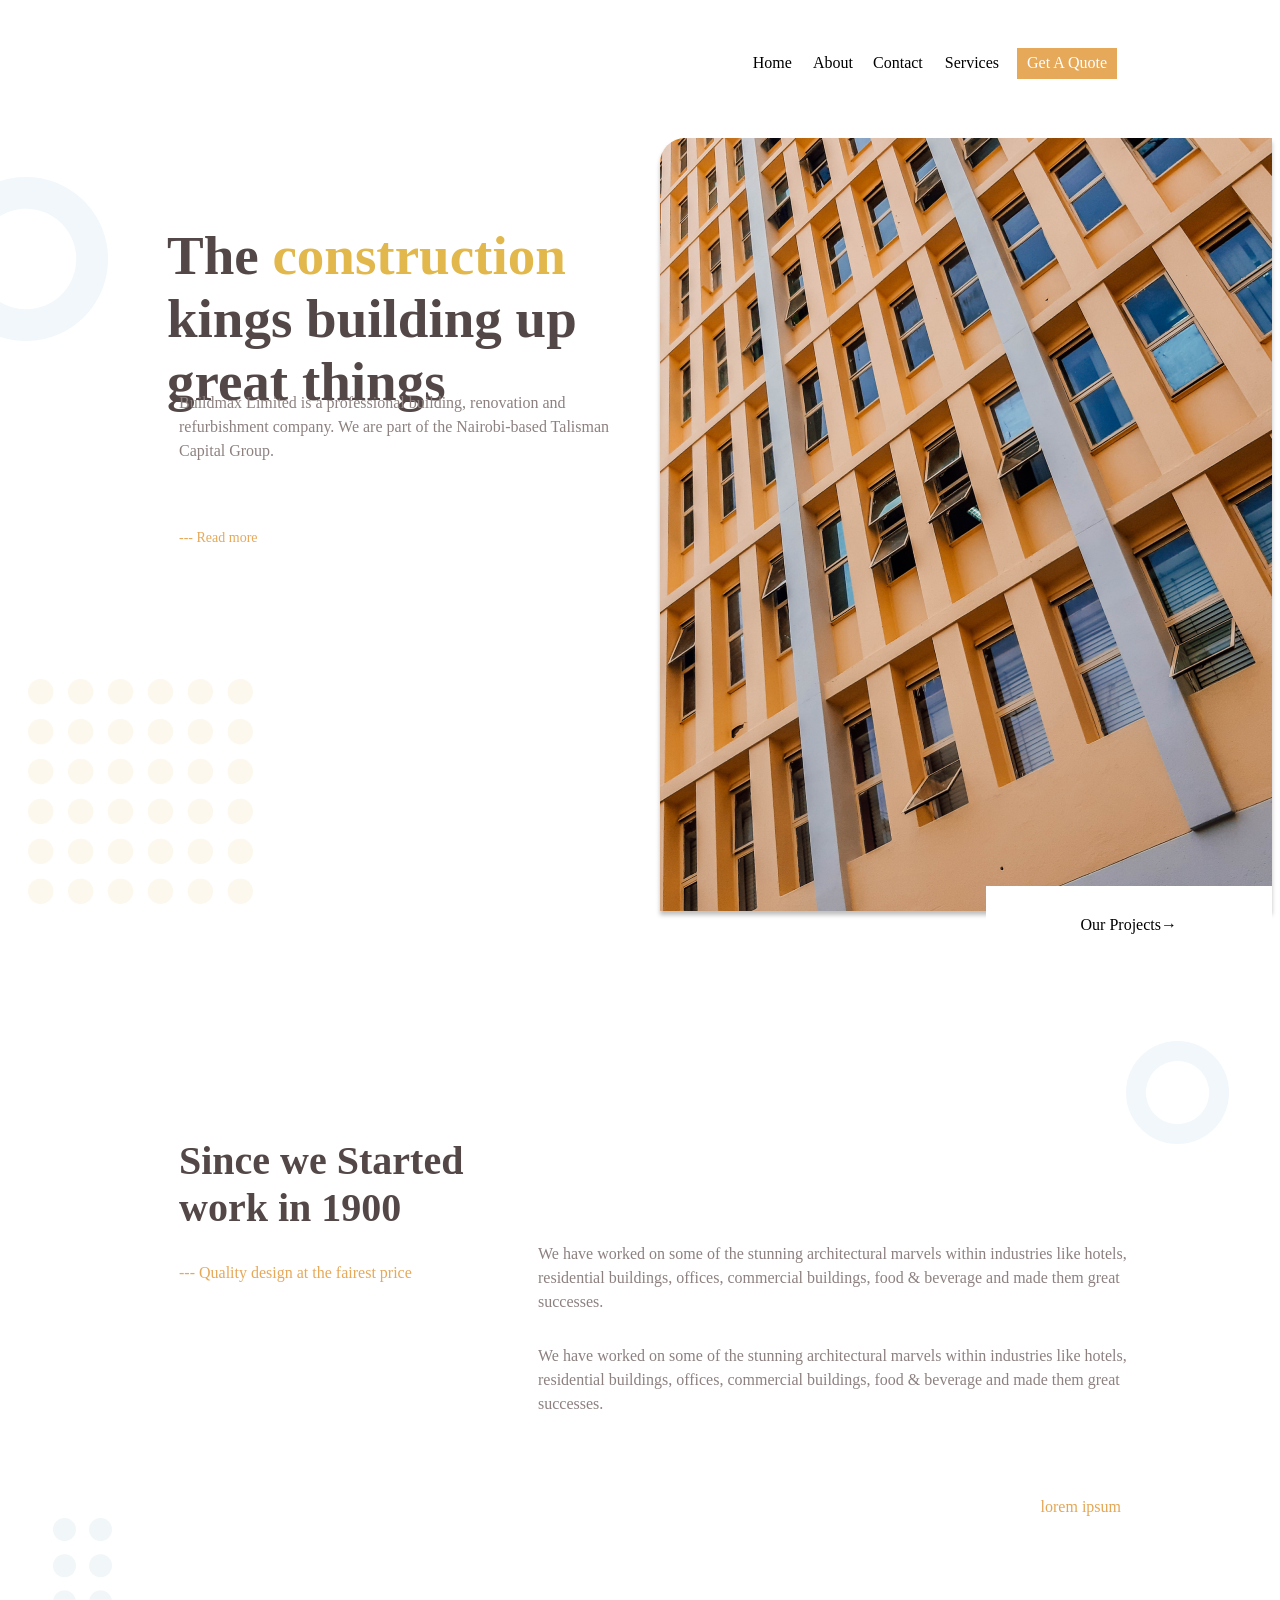
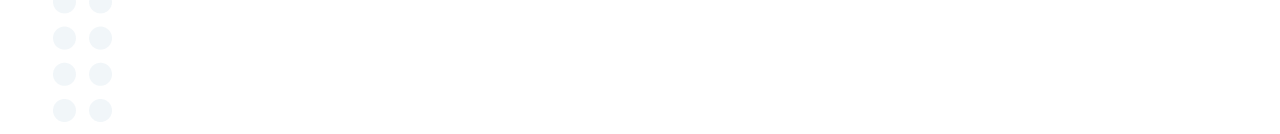
==== index.html @ d85a3fa8 "First update Дневник разработки сайта для новатора. Первая загрузка, потому что я понял как важно им" ====
<!DOCTYPE html>
<html>
 <head>
   <title></title>
   <meta charset="utf-8">
    <link rel="stylesheet" href="styles/restore.css">
    <link rel="stylesheet" href="styles/main.css">

 </head>
 <body>
     <header class="topmenu poppins">
         <a id="home">Home</a>
         <a id="about">About</a>
         <a id="contact">Contact</a>
         <a id="Services">Services</a>
         <a id="get">Get A Quote</a>
     </header>

     <img src="img/first.png" id="building" alt="image with building">
     <img src="img/circle.png" id="circle1" alt="circle">
     <div class ="first-block">        
        <h1 id="header">
            The <a style="color: #E2B84C"> construction</a> kings building up great things
        </h1>
        <p class="description">
            Buildmax Limited is a professional building, renovation and refurbishment company. We are part of the Nairobi-based Talisman Capital Group.
        </p>
        <p class="description more" style="font-size: 14px;"> --- Read more</p>
        <img src="img/points.png" id="yellowPoint">
     </div>

     <div id="button-our-projects" >
        Our Projects→
     </div>

     <div class="secondBlock">

        <img src="img/circle.png" width="103px" height="103px" id="circle2" alt="circle">

        <h2> Since we Started work in 1900 </h2>

        <p class="more" id="underh" style="font-size: 16px;">--- Quality design at the fairest price</p>
        <img src="img/bluePoints.png" id="bluePoints">
        <div class="second">

            <p>We have worked on some of the stunning architectural marvels within industries like hotels, residential buildings, offices, commercial buildings, food & beverage and made them great successes.</p>

            <p style="margin-top:30px;">We have worked on some of the stunning architectural marvels within industries like hotels, residential buildings, offices, commercial buildings, food & beverage and made them great successes.</p>
        
            <p id="underwrite"> lorem ipsum </p>

            
        </div>
        
     </div>

 </body> 
</html>
---- styles/main.css ----
@font-face {
    font-family: "Poppins";
    src: local("../fonts/Poppins-Regular.ttf") format("ttf");
}

@font-face{
    font-family: "Raleway";
    src: local("../fonst/Ralewa-Bold.ttf") format("ttf");
}

header{
    margin-top: 54px;
    margin-right: 155px;
    text-align: right;
}

#header{
    font-family: "Raleway", bold;
    font-size: 55px;
    font-weight: bold;
    color: #534847;
    width: 642px;
    height: 130px;
    margin-left: 159px;
    margin-top: 152px;
}

#building{
    border-top-left-radius: 25px;
    margin-top: 66px;
    float: right;
    width: 612px;
    height: 773px;
    box-shadow: 0px 4px 4px rgba(0, 0, 0, 0.25);
}

.first-block{
    margin-top: 59px;
}

.description{
    font-family: "Poppins";
    color: #8d8180;
    font-size: 16px;
    width: 462px;
    margin-left: 171px;
    font-weight: 400;
    line-height: 24px;
}

.more{
    margin-top:63px;
    color: #e6a859;
    font-family: "Poppins";
    font-weight:400;
    font-style: normal;
}

#circle1{
    margin-top:105px;
    margin-left: -64px;
    float: left;
}

.poppins{
    font-family: "Poppins";
}

#home{
    margin-right: 18px;
}

#about{
    margin-right: 16px;
}

#contact{
    margin-right: 18px;
}

#Services{
    margin-right: 14px;
}

#get {
    padding-left: 10px;
    padding-right: 10px;
    padding-top: 6px;
    padding-bottom: 8px;
    background: #e6a859;
    color: #ffffff;
}

#button-our-projects{
    float:right;
    margin-top: -22px;
    margin-right: -612px;
    padding-left: 95px;
    padding-right: 95px;
    padding-top: 30px;
    padding-bottom: 31px;
    background-color: #ffffff;
}

#yellowPoint {
    margin-top: 115px;
    margin-left: 20px;
}

.secondBlock{
    margin: 0px;
}

#circle2{
    margin-top: -96px;
    margin-right: 43px;
    float: right;
    width:103px;
}

h2{
    margin-top: 229px;
    font-weight: 700;
    font-family: "Raleway", normal;
    font-size: 40px;
    width: 340px;
    height: 94px;
    margin-left: 171px;
    color: #534847;
}

#underh{
    margin-top: 21px;
    margin-left: 171px;
}
.second{
    float:right;
    margin-right: 125px;
    margin-top: -72px;
    width: 609px;
    height: 97px;;
    font-family: "Poppins";
    font-style: normal;
    font-weight: 400;
    font-size: 16px;
    color: #8d8180;
    line-height: 24px;
}

#underwrite{
    float:right;
    margin-right: 26px;
    margin-top: 63px;
    color: #E4A655;
}

#bluePoints{
    margin-top: 220px;
    margin-left:45px;
}
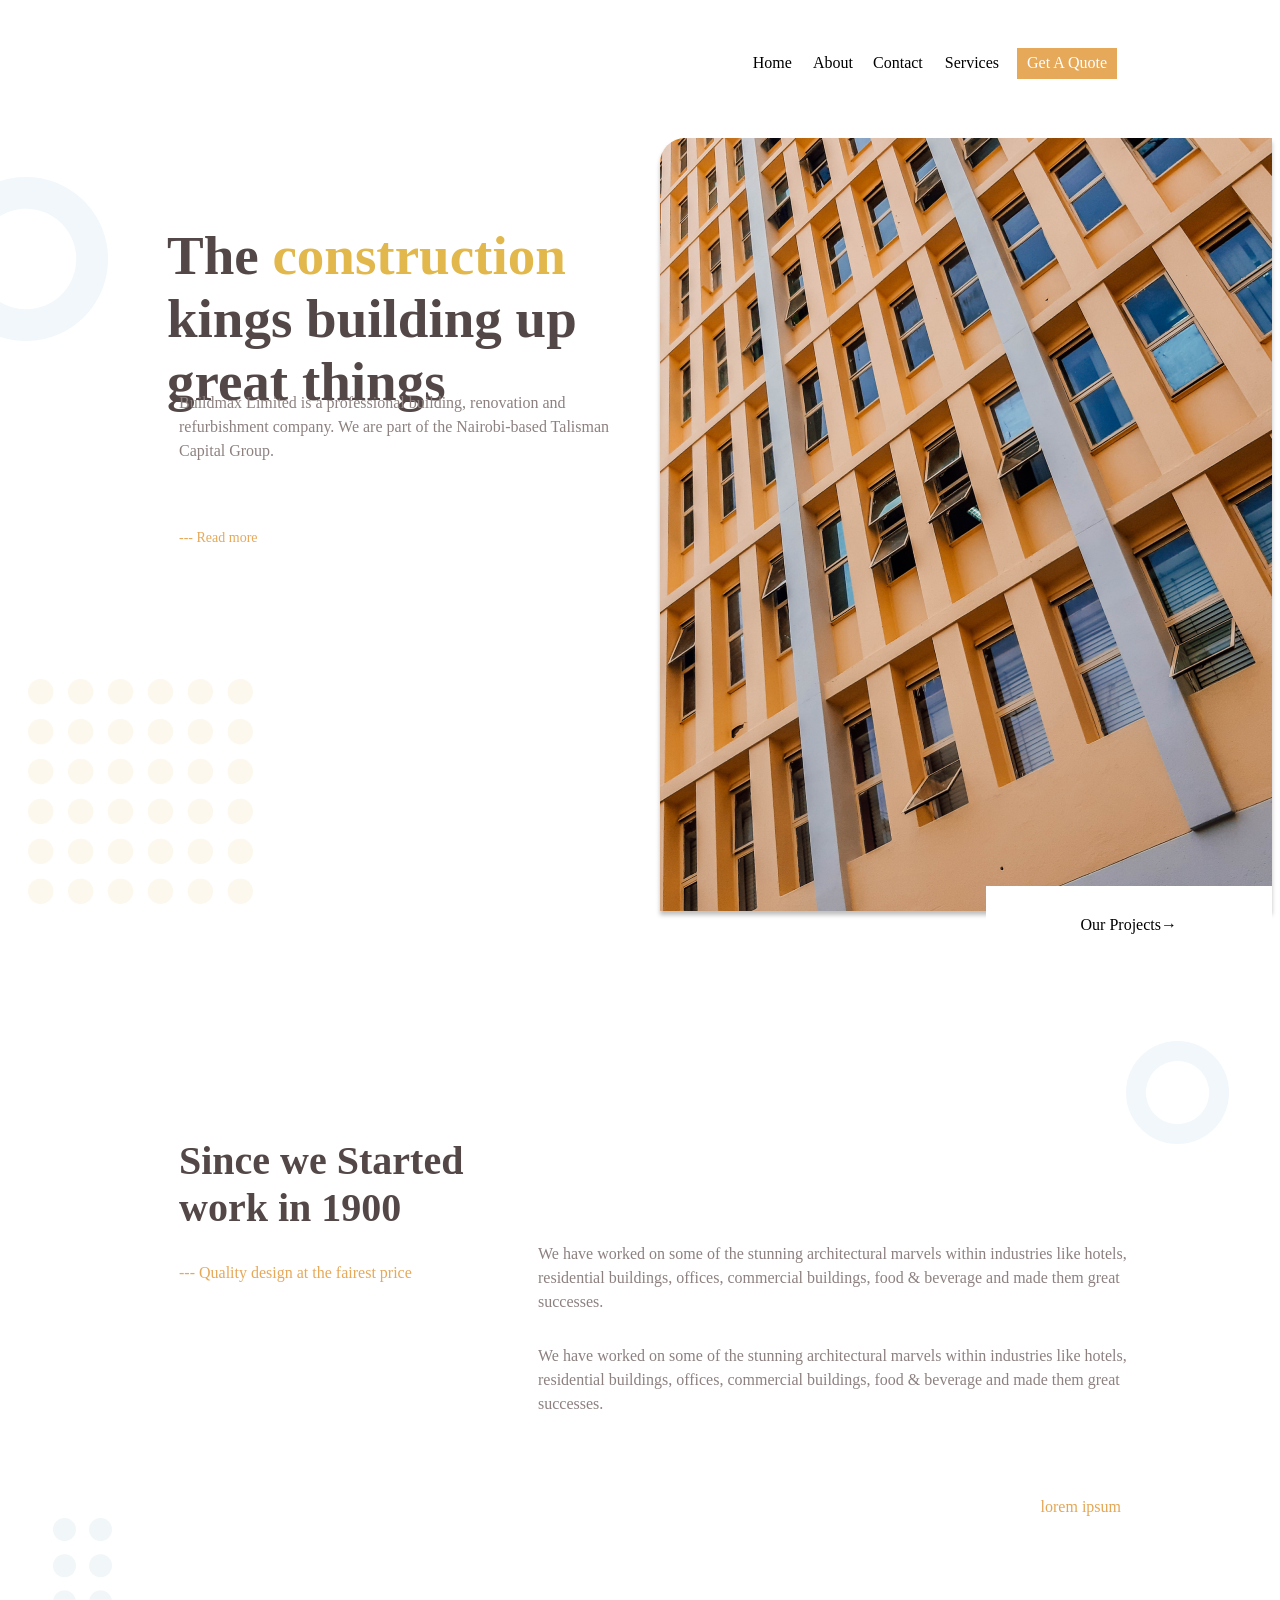
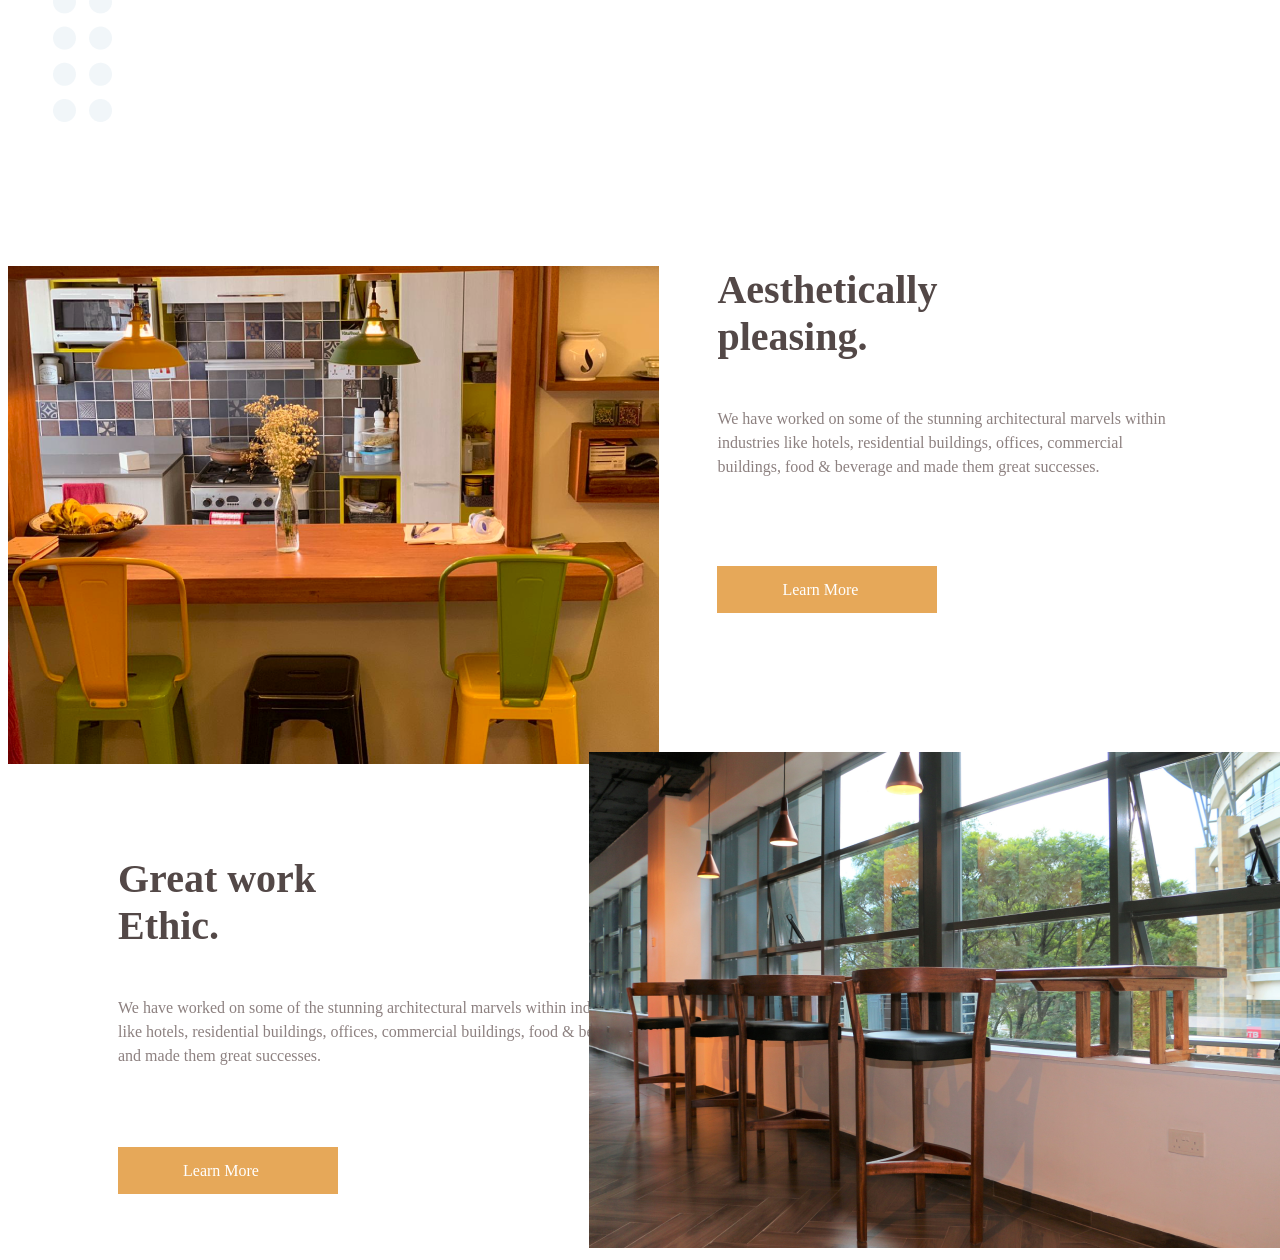
==== commit 0cf9eceb: "update 29.05 Дневник разработки сайта для новатора. Часть 2. Мой проблемный комп накрылся вновь, но" ====
--- a/index.html
+++ b/index.html
@@ -54,5 +54,32 @@
         
      </div>
 
+     <div class="row">
+        <div class="column"><img src="img/kitchen.png" alt="">
+        
+        <div class="secondStageTxt">
+
+            <h2 id="greatwork">Great work Ethic.</h2>
+
+            <p id="chairdis">We have worked on some of the stunning architectural marvels within industries like hotels, residential buildings, offices, commercial buildings, food & beverage and made them great successes.</p>
+            <div class="learnmore" style="margin-top:79px;">Learn More</div>
+        </div>
+            
+        </div>
+        <div class="column"> 
+
+            <div id="kitchentext">
+                <h2 id="kitchen-head">Aesthetically pleasing.</h2>
+                <p id="kitchendis">We have worked on some of the stunning architectural marvels within industries like hotels, residential buildings, offices, commercial buildings, food & beverage and made them great successes.</p>
+                <div class="learnmore">Learn More</div>
+            </div>
+            
+            <img src="img/chairs.png" alt="" id="chairimg">
+
+        </div>
+      </div> 
+
+
+
  </body> 
 </html>
--- a/styles/main.css
+++ b/styles/main.css
@@ -157,4 +157,76 @@
 #bluePoints{
     margin-top: 220px;
     margin-left:45px;
+}
+
+.column {
+    margin-top: 140px;
+    float: left;
+    width: 46%;
+}
+
+.row:after {
+
+    content: "";
+    display: table;
+    clear: both;
+}
+
+#kitchentext{
+    margin-left: 128px;
+}
+
+#kitchen-head{
+    margin: 0px;
+}
+
+#kitchendis{
+    font-family: "Poppins";
+    font-style: normal;
+    font-weight: 400;
+    font-size: 16px;
+    color: #8d8180;
+    line-height: 24px;
+    margin-top: 47px;
+}
+
+.learnmore{
+    margin-top: 87px;
+    width: 89px;
+    padding-left:65px;
+    padding-top:12px;
+    padding-right:66px;
+    padding-bottom: 11px;
+    background: #E6A859;
+    font-family: "Poppins";
+    font-style: normal;
+    font-weight: 400;
+    font-size: 16px;
+    line-height: 24px;
+    color: #fff;
+}
+
+#greatwork{
+    width: 220px;
+    margin-top:87px;
+    margin-left:0px;
+}
+
+.secondStageTxt{
+    margin-left:110px;
+}
+
+#chairdis{
+    font-family: "Poppins";
+    font-style: normal;
+    font-weight: 400;
+    font-size: 16px;
+    color: #8d8180;
+    line-height: 24px;
+    margin-top: 47px;
+    width:531px;
+}
+
+#chairimg{
+    margin-top: 139px;;
 }
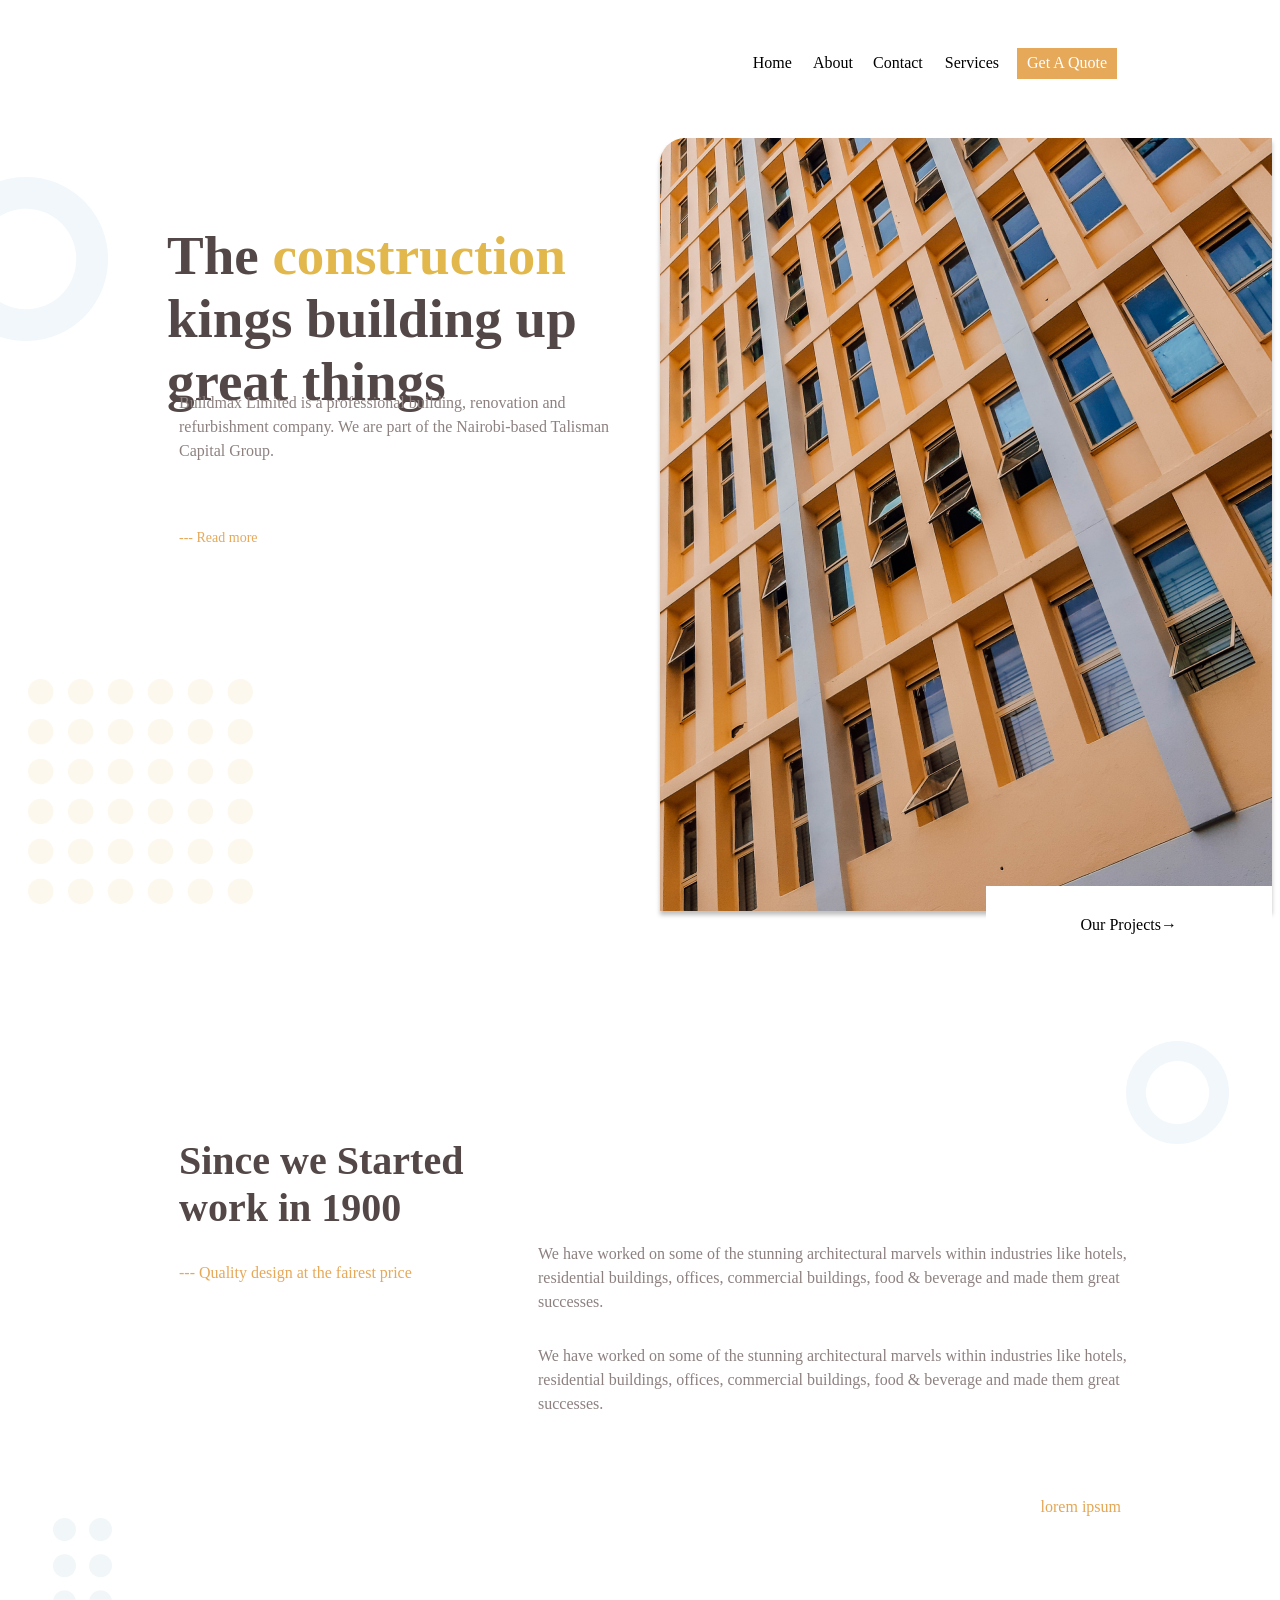
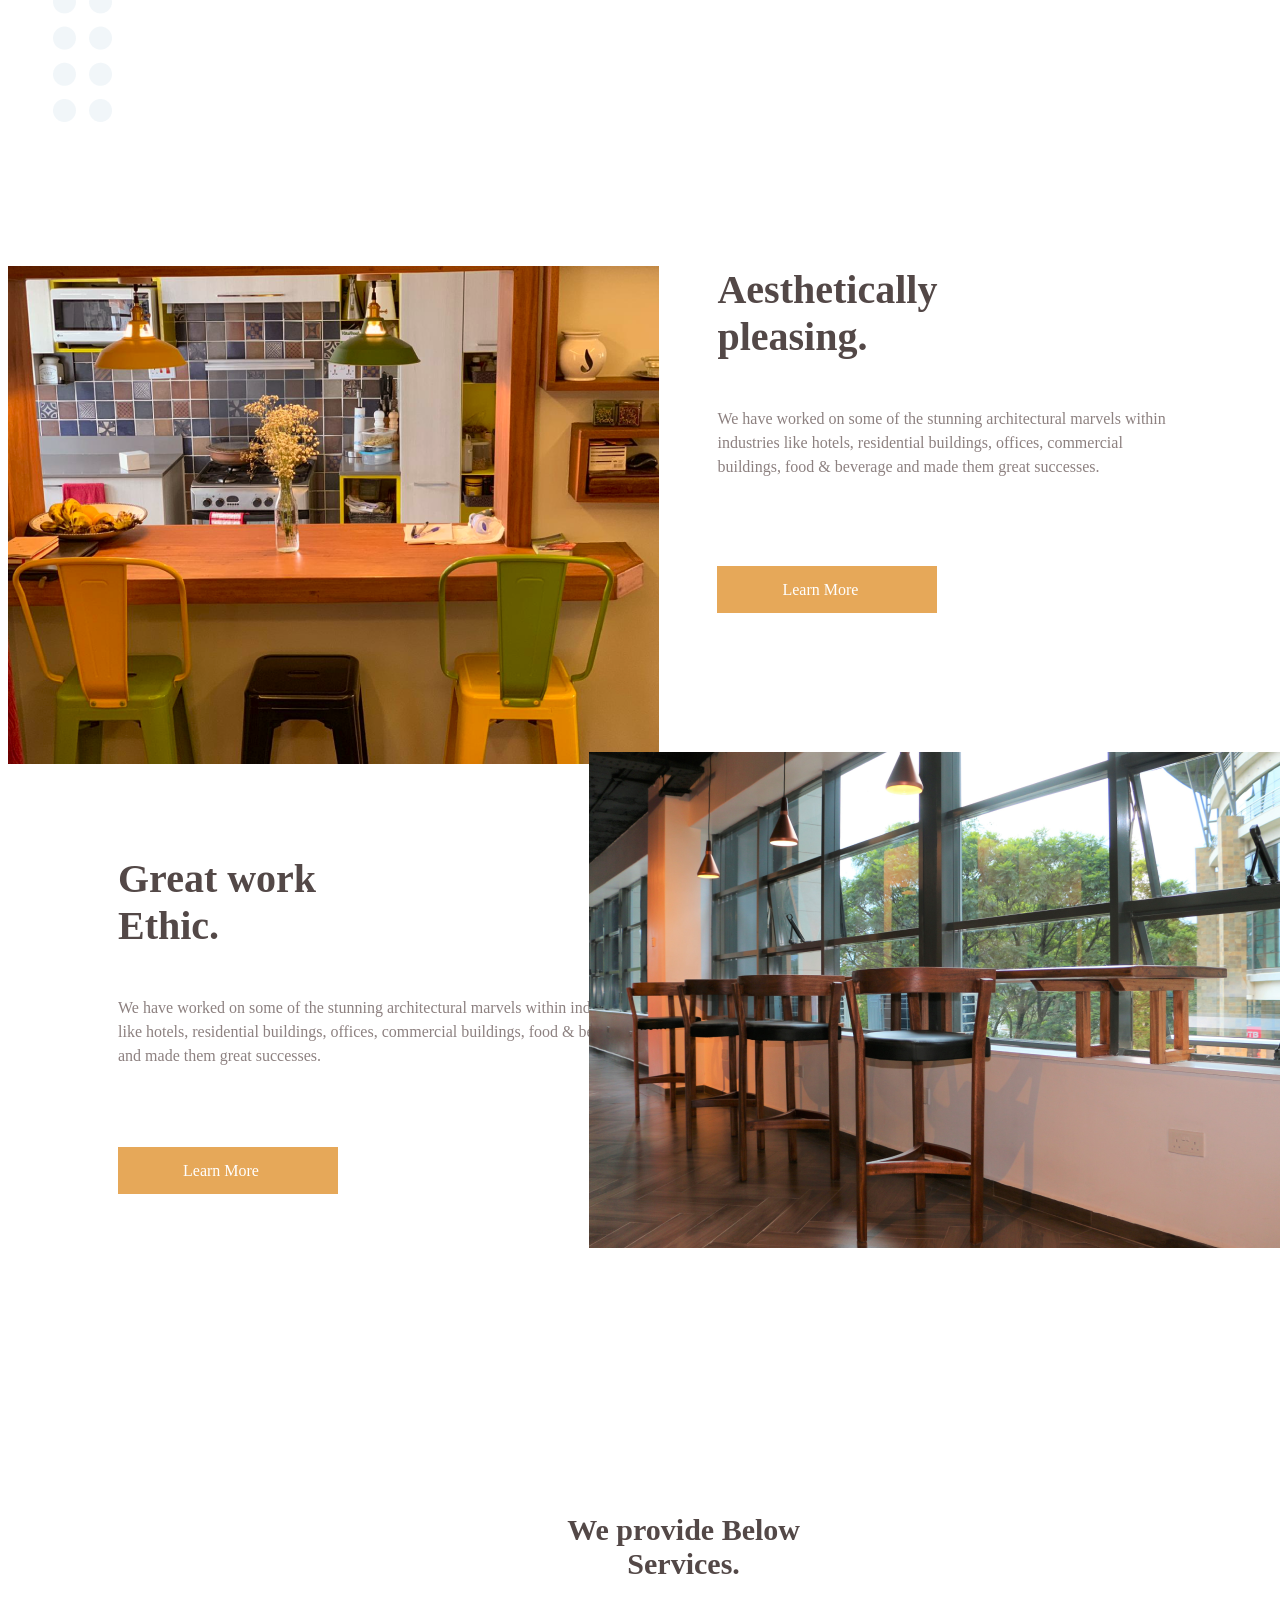
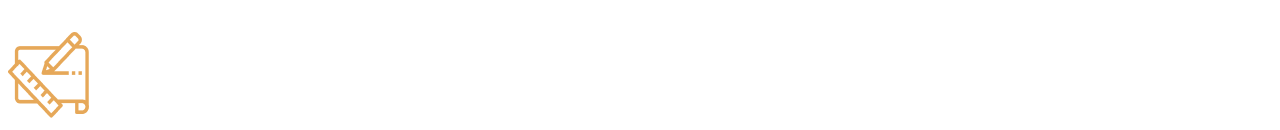
==== commit ab11f60a: "Add files via upload" ====
--- a/index.html
+++ b/index.html
@@ -79,6 +79,26 @@
         </div>
       </div> 
 
+      <div class="icon">
+          
+            <h2 id="iconHead">We provide Below Services.</h2>
+            <div class=row>
+                <div class="column3">
+                    <img src="img/scheme.png">
+                </div>
+
+                <div class="column3">
+                    
+                </div>
+
+                <div class="column3">
+                    
+                </div>
+                
+            </div>
+
+      </div>
+
 
 
  </body> 
--- a/styles/main.css
+++ b/styles/main.css
@@ -229,4 +229,12 @@
 
 #chairimg{
     margin-top: 139px;;
+}
+
+#iconHead{
+    margin-left: 40%;
+    font-size: 30px;
+    font-weight: 700;
+    text-align: center;
+    margin-top: 261px;
 }
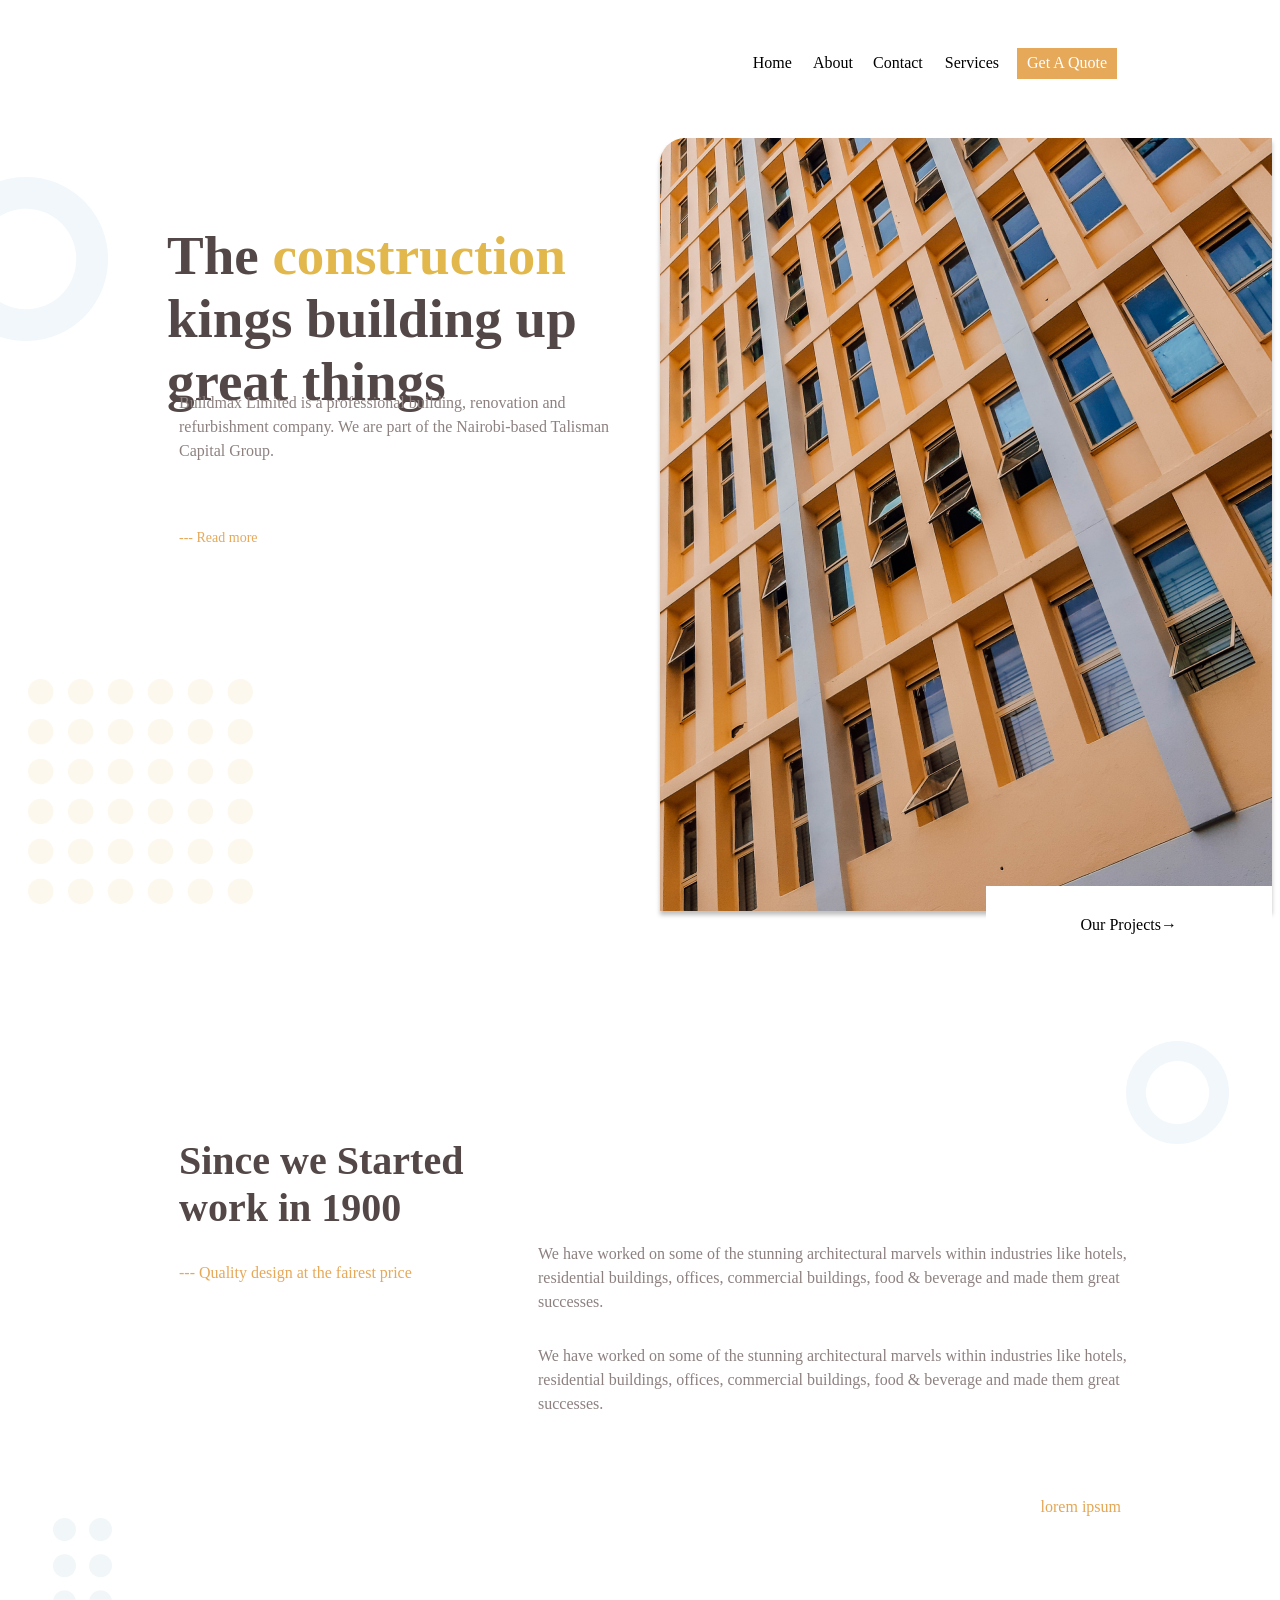
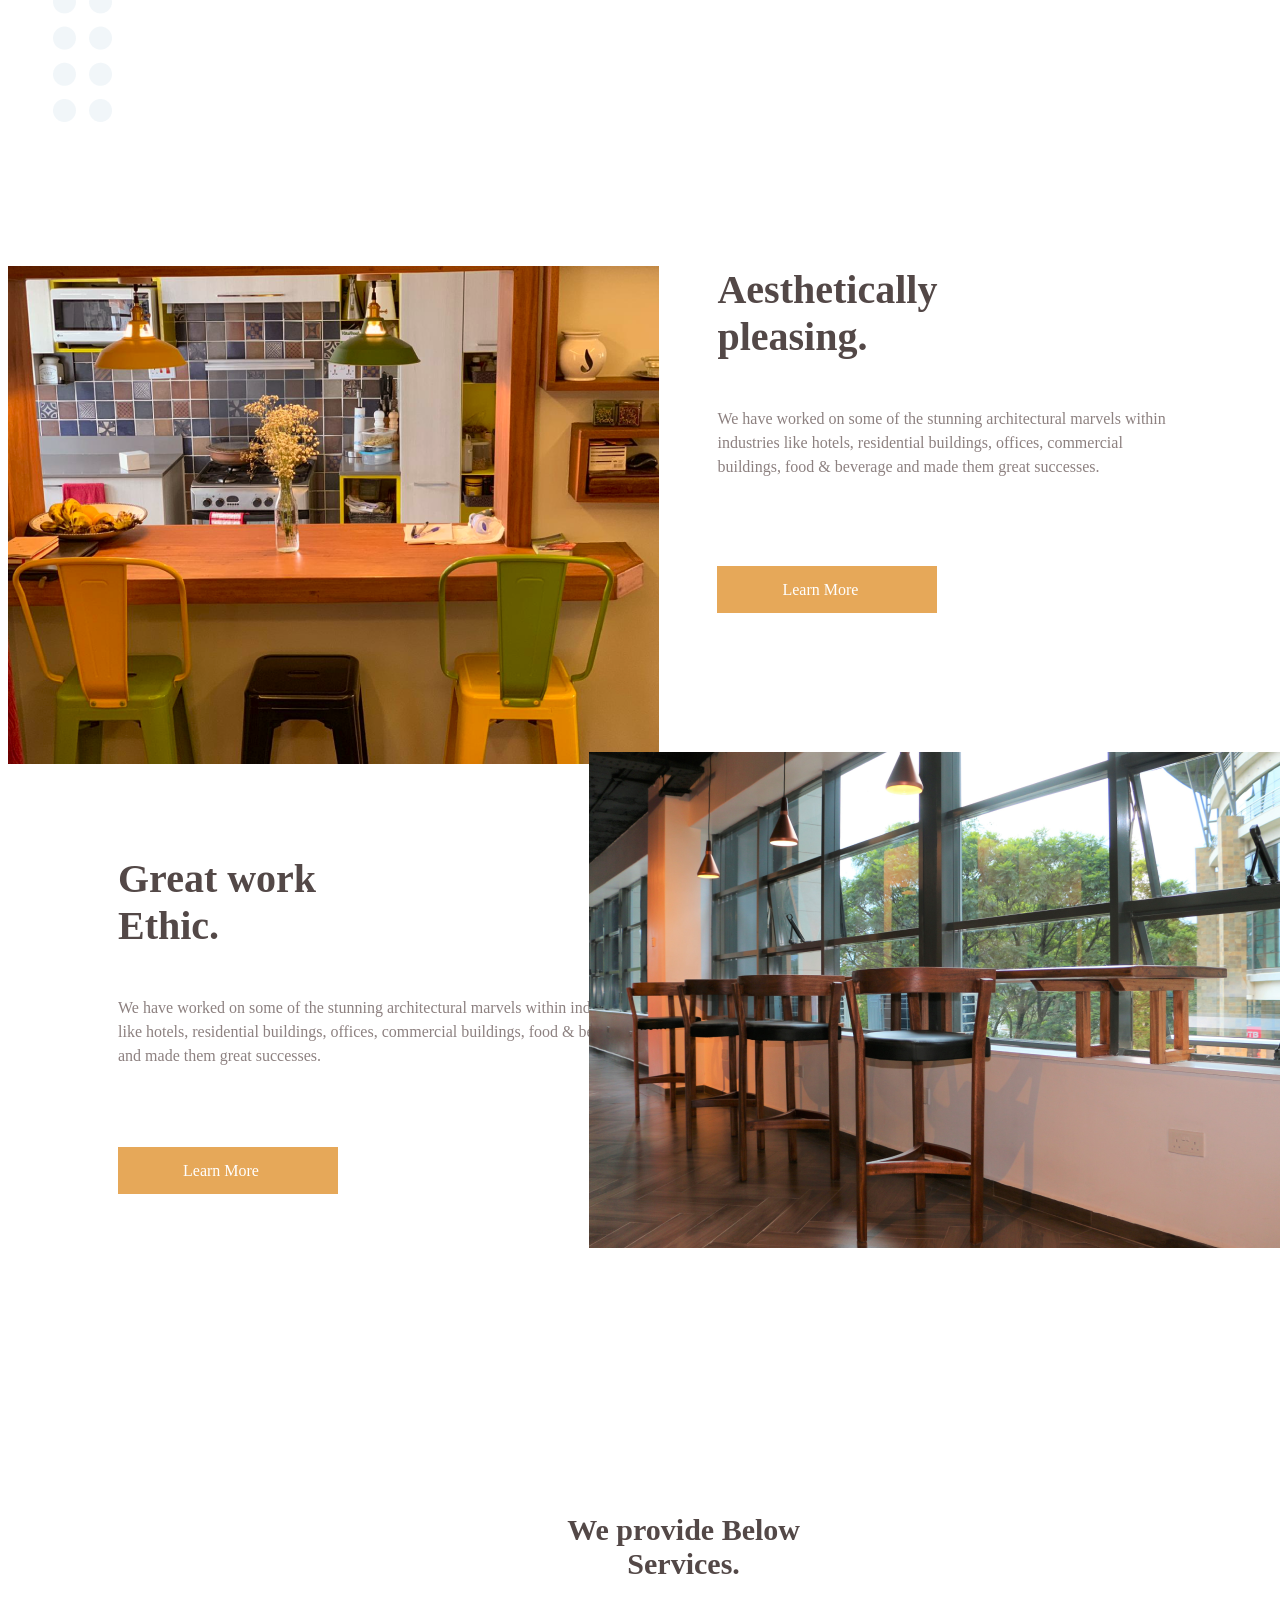
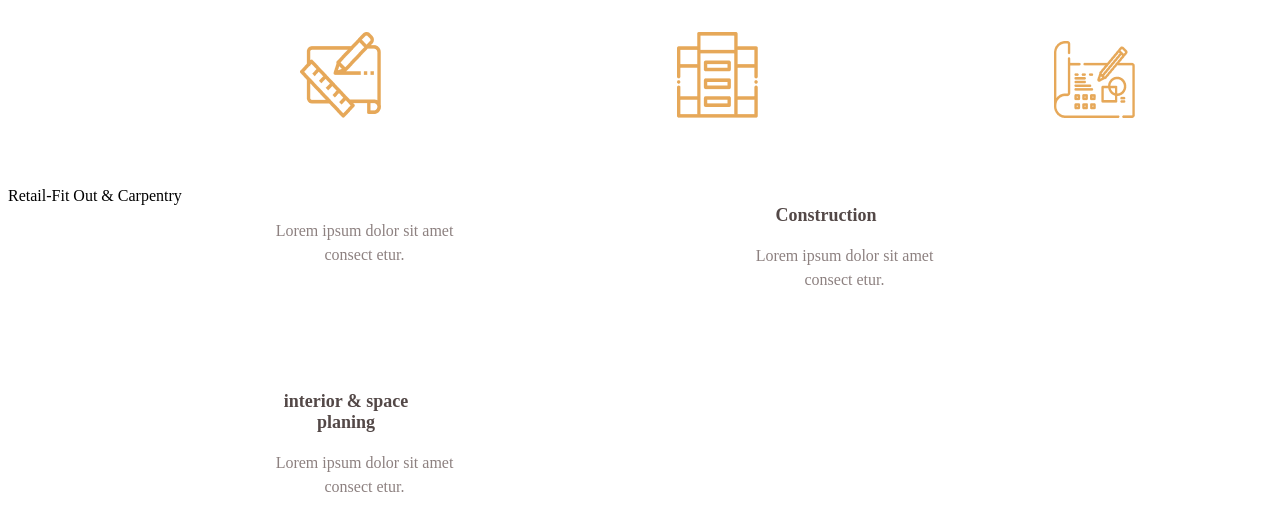
==== commit 4ac10a89: "Обновление 3 Дневник разработки сайта на Новатор Веб. Часть 3. 30.05 осталось до сдачи 2-3 дня. В п" ====
--- a/index.html
+++ b/index.html
@@ -18,7 +18,7 @@
 
      <img src="img/first.png" id="building" alt="image with building">
      <img src="img/circle.png" id="circle1" alt="circle">
-     <div class ="first-block">        
+     <div class ="first-block">
         <h1 id="header">
             The <a style="color: #E2B84C"> construction</a> kings building up great things
         </h1>
@@ -46,17 +46,17 @@
             <p>We have worked on some of the stunning architectural marvels within industries like hotels, residential buildings, offices, commercial buildings, food & beverage and made them great successes.</p>
 
             <p style="margin-top:30px;">We have worked on some of the stunning architectural marvels within industries like hotels, residential buildings, offices, commercial buildings, food & beverage and made them great successes.</p>
-        
+
             <p id="underwrite"> lorem ipsum </p>
 
-            
+
         </div>
-        
+
      </div>
 
      <div class="row">
         <div class="column"><img src="img/kitchen.png" alt="">
-        
+
         <div class="secondStageTxt">
 
             <h2 id="greatwork">Great work Ethic.</h2>
@@ -64,42 +64,50 @@
             <p id="chairdis">We have worked on some of the stunning architectural marvels within industries like hotels, residential buildings, offices, commercial buildings, food & beverage and made them great successes.</p>
             <div class="learnmore" style="margin-top:79px;">Learn More</div>
         </div>
-            
+
         </div>
-        <div class="column"> 
+        <div class="column">
 
             <div id="kitchentext">
                 <h2 id="kitchen-head">Aesthetically pleasing.</h2>
                 <p id="kitchendis">We have worked on some of the stunning architectural marvels within industries like hotels, residential buildings, offices, commercial buildings, food & beverage and made them great successes.</p>
                 <div class="learnmore">Learn More</div>
             </div>
-            
+
             <img src="img/chairs.png" alt="" id="chairimg">
 
         </div>
-      </div> 
+      </div>
 
-      <div class="icon">
-          
+      <div class="icons">
+
             <h2 id="iconHead">We provide Below Services.</h2>
-            <div class=row>
+            <img src="img/scheme.png" class="icon">
+            <img src="img/home.png" class="icon">
+            <img src="img/scetch.png" class="icon">
+            <div class="row">
                 <div class="column3">
-                    <img src="img/scheme.png">
+                  <div class="content"
+                  <h3>Retail-Fit Out & Carpentry</h3>
+                  <p class="iconDis"> Lorem ipsum dolor sit amet consect etur. </p>
+                </div>
+              </div>
+
+                <div class="column3">
+                  <h3>Construction</h3>
+                  <p class="iconDis"> Lorem ipsum dolor sit amet consect etur. </p>
                 </div>
 
                 <div class="column3">
-                    
+                  <h3>interior & space planing</h3>
+                  <p class="iconDis"> Lorem ipsum dolor sit amet consect etur. </p>
                 </div>
 
-                <div class="column3">
-                    
-                </div>
-                
             </div>
 
       </div>
 
 
 
- </body> 
-</html>+ </body>
+</html>
--- a/styles/main.css
+++ b/styles/main.css
@@ -237,4 +237,39 @@
     font-weight: 700;
     text-align: center;
     margin-top: 261px;
-}+}
+
+.icon{
+  margin-left:292px;
+}
+
+.column3 {
+    margin-top: 65px;
+    float: left;
+    width: 480px;
+}
+
+h3{
+  width: 176px;
+  margin-left: 250px;
+  font-family: "Poppins";
+  font-style: normal;
+  font-weight: 700;
+  font-size: 18px;
+  color: #534847;
+  line-height: 21px;
+  text-align: center;
+}
+
+.iconDis{
+  margin-top:14px;
+  margin-left: 250px;
+  width: 213px;
+  font-family: "Poppins";
+  font-style: normal;
+  font-weight: 400;
+  font-size: 16px;
+  line-height: 24px;
+  text-align: center;
+  color: #8D8180;
+}
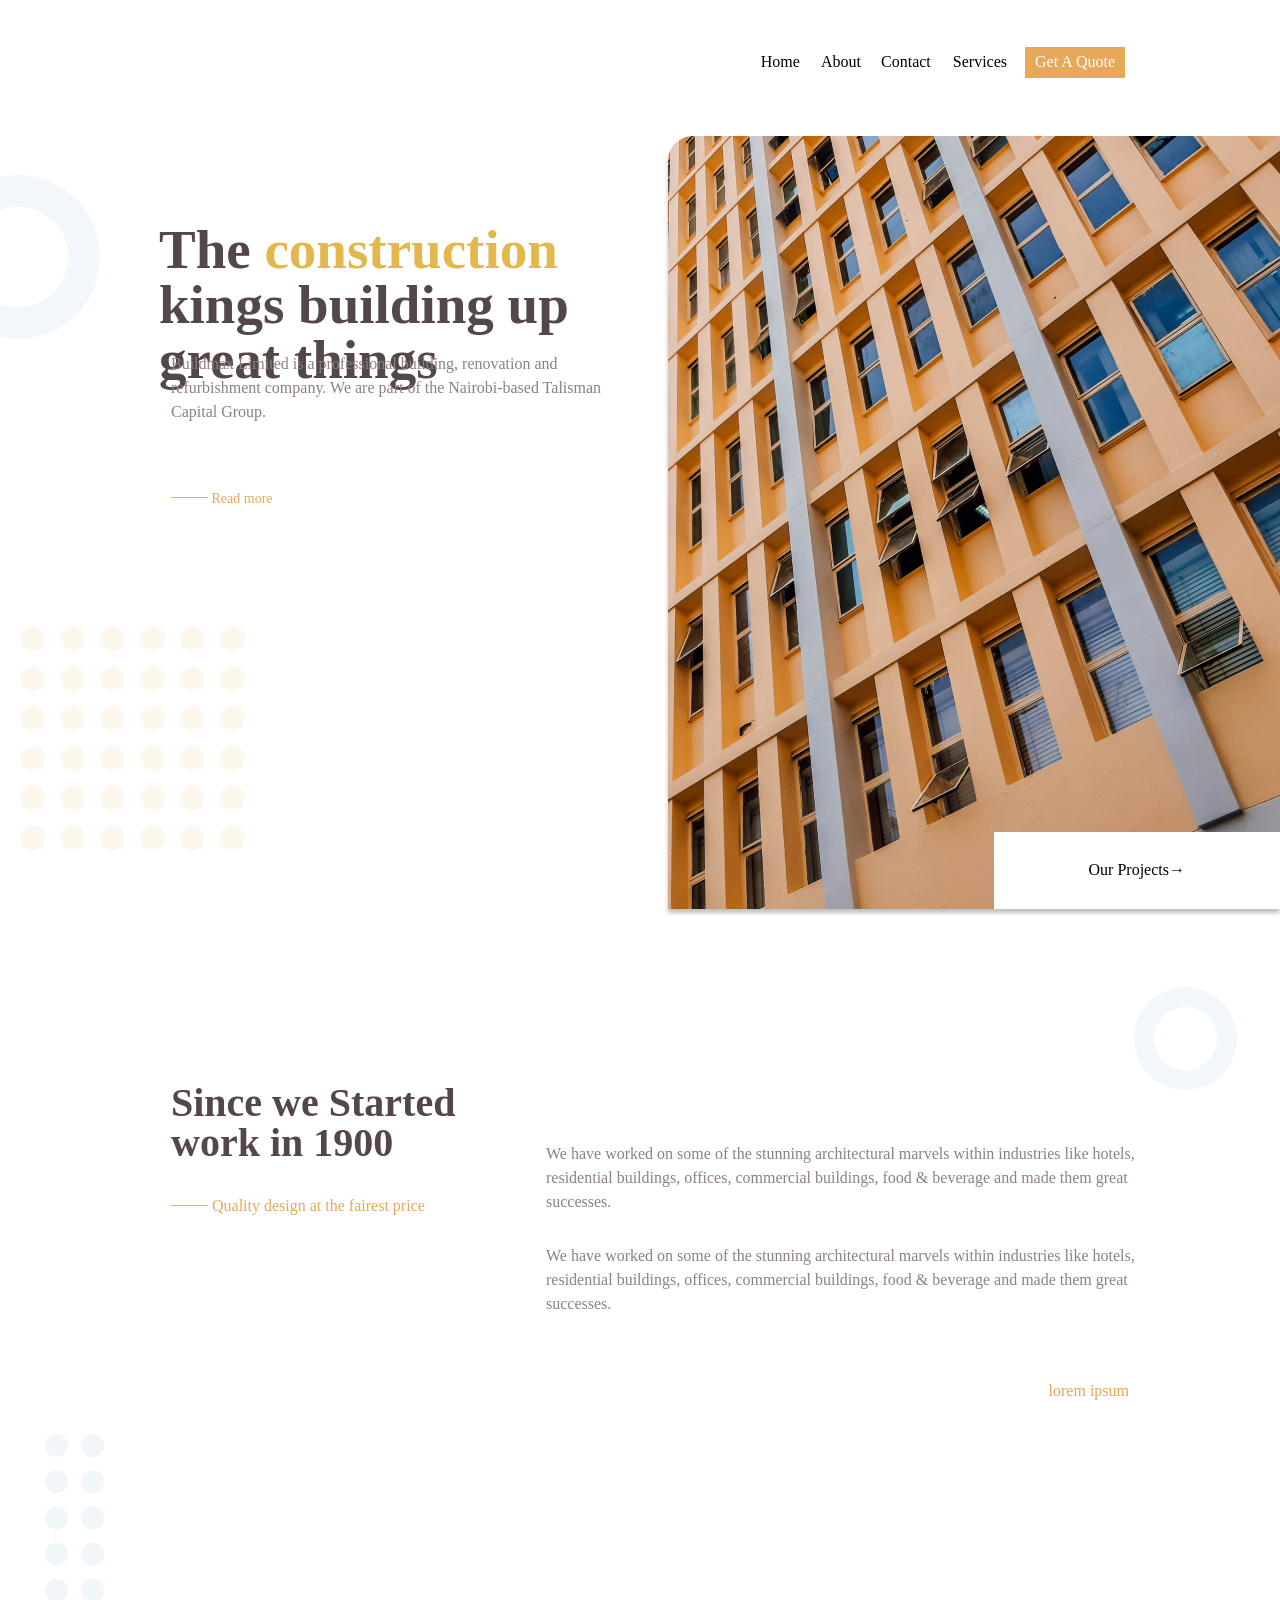
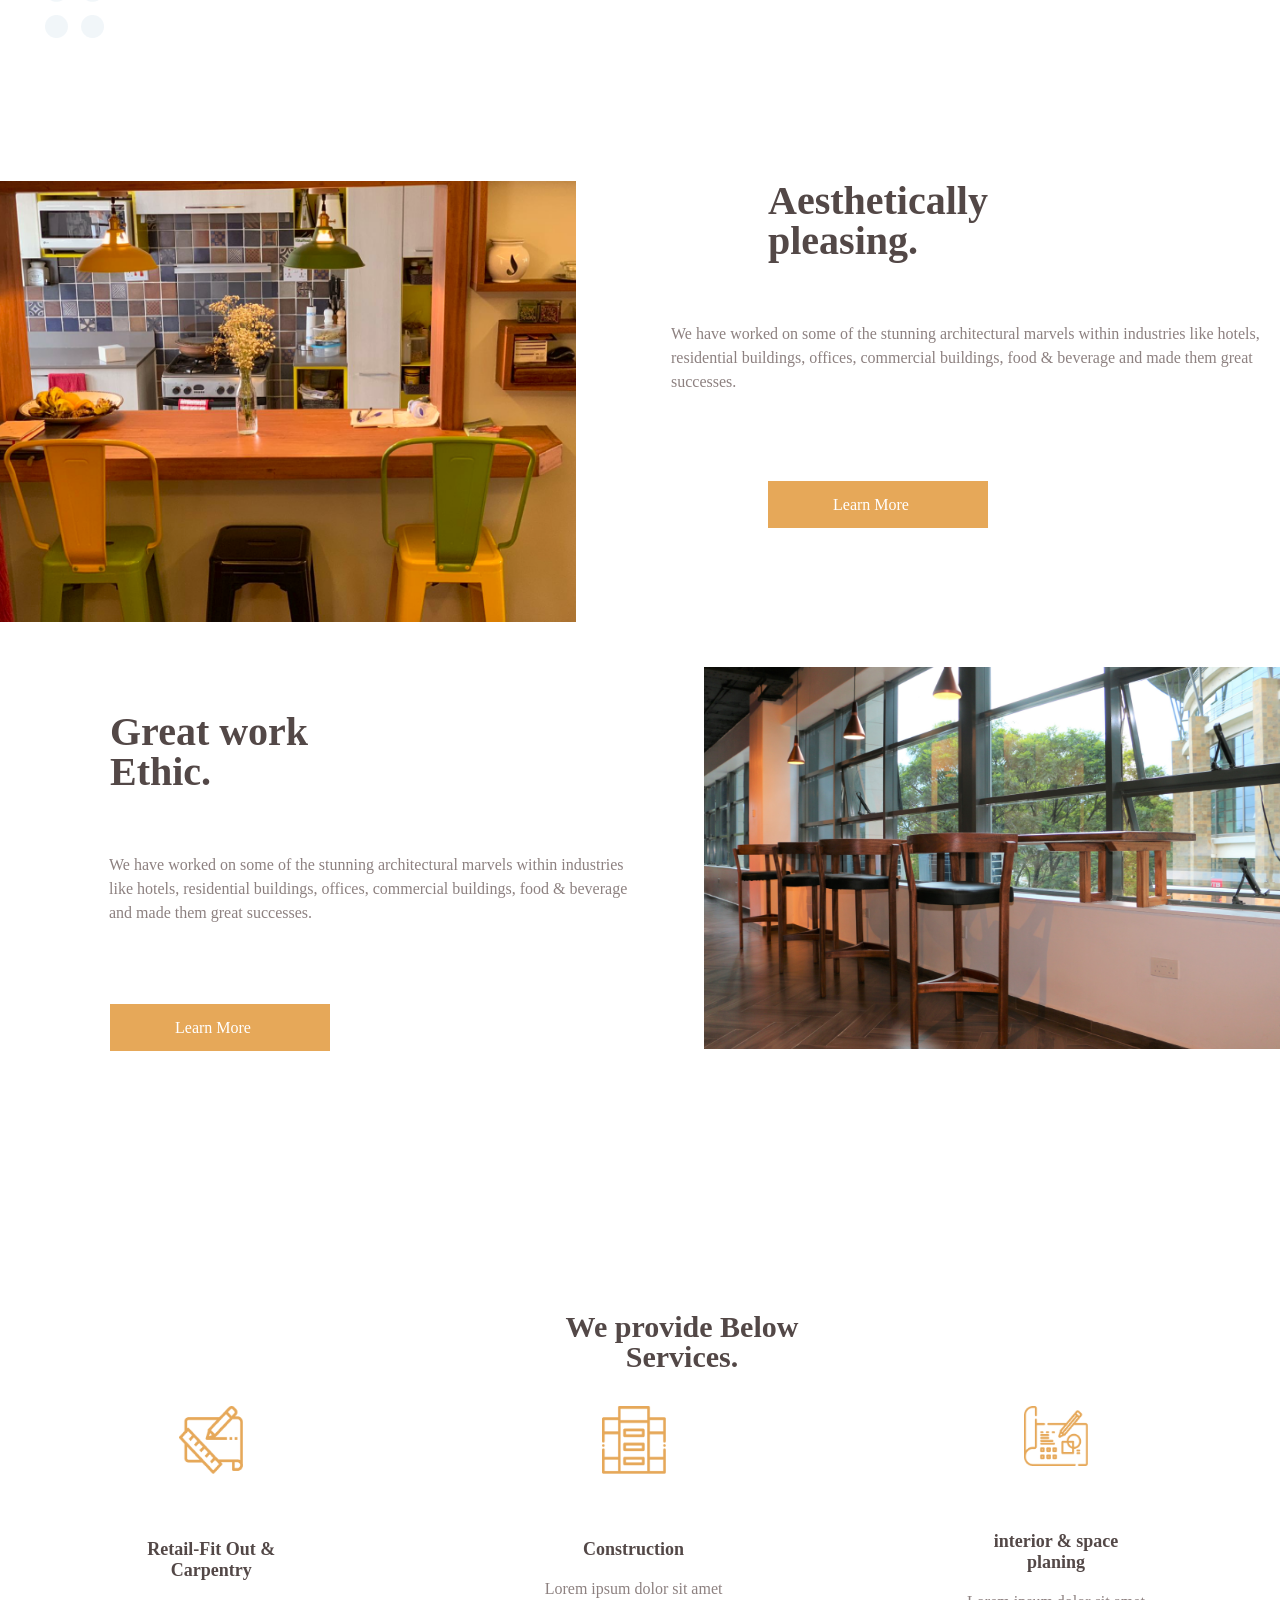
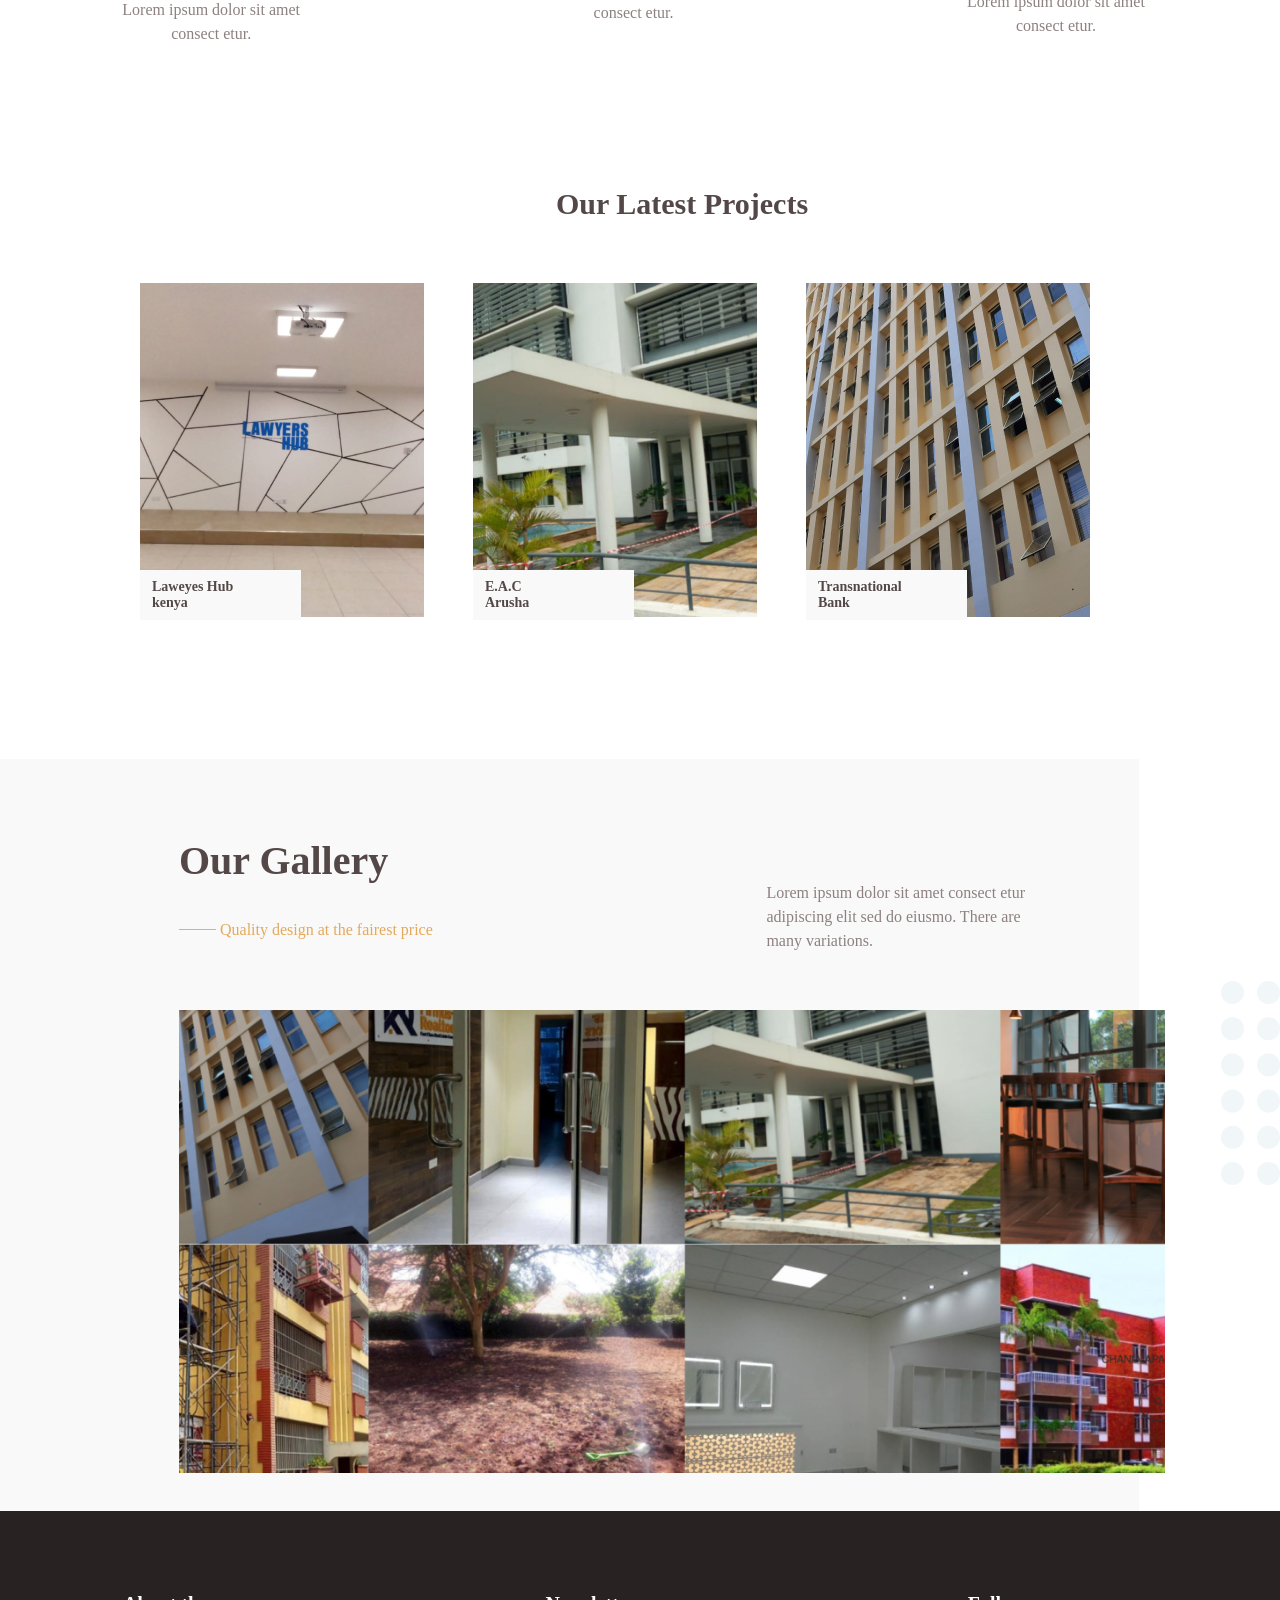
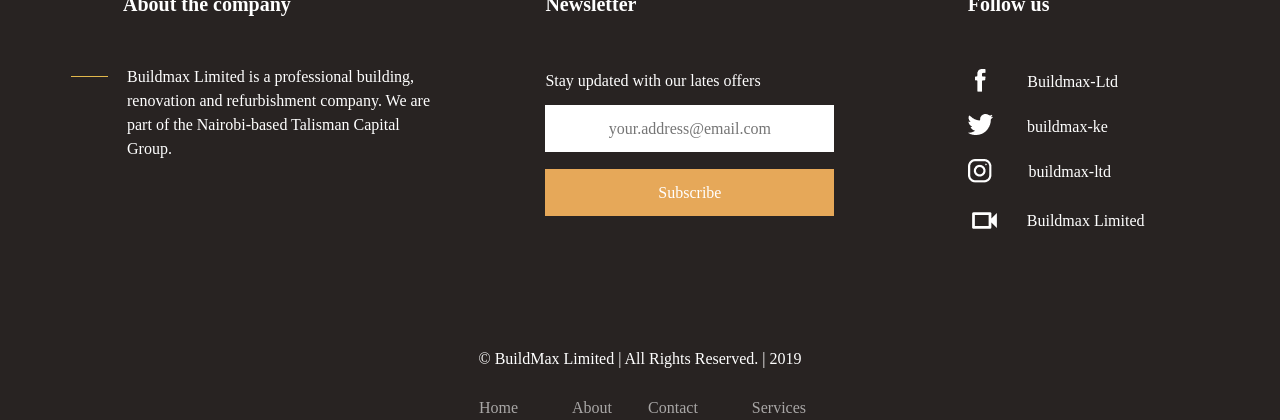
==== commit 5552767d: "Обновление 4 Дневник разработки сайта для Новатора Веб. Часть 4. Хух, на этом все, это все что я см" ====
--- a/index.html
+++ b/index.html
@@ -9,11 +9,11 @@
  </head>
  <body>
      <header class="topmenu poppins">
-         <a id="home">Home</a>
-         <a id="about">About</a>
-         <a id="contact">Contact</a>
-         <a id="Services">Services</a>
-         <a id="get">Get A Quote</a>
+         <a href="" id="home">Home</a>
+         <a href="" id="about">About</a>
+         <a href="" id="contact">Contact</a>
+         <a href="" id="Services">Services</a>
+         <a href="" id="get">Get A Quote</a>
      </header>
 
      <img src="img/first.png" id="building" alt="image with building">
@@ -25,12 +25,12 @@
         <p class="description">
             Buildmax Limited is a professional building, renovation and refurbishment company. We are part of the Nairobi-based Talisman Capital Group.
         </p>
-        <p class="description more" style="font-size: 14px;"> --- Read more</p>
+        <p class="description more" style="font-size: 14px;"> <img src="img/line.png" style="margin-bottom:5px;"> <a href="">Read more</a></p>
         <img src="img/points.png" id="yellowPoint">
      </div>
 
      <div id="button-our-projects" >
-        Our Projects→
+        <a href="">Our Projects→</a>
      </div>
 
      <div class="secondBlock">
@@ -39,7 +39,7 @@
 
         <h2> Since we Started work in 1900 </h2>
 
-        <p class="more" id="underh" style="font-size: 16px;">--- Quality design at the fairest price</p>
+        <p class="more" id="underh" style="font-size: 16px;"><img src="img/line.png" style="margin-bottom:5px;"> Quality design at the fairest price</p>
         <img src="img/bluePoints.png" id="bluePoints">
         <div class="second">
 
@@ -55,14 +55,14 @@
      </div>
 
      <div class="row">
-        <div class="column"><img src="img/kitchen.png" alt="">
+        <div class="column"><img src="img/kitchen.png" id="kitchenimg" alt="">
 
         <div class="secondStageTxt">
 
             <h2 id="greatwork">Great work Ethic.</h2>
 
             <p id="chairdis">We have worked on some of the stunning architectural marvels within industries like hotels, residential buildings, offices, commercial buildings, food & beverage and made them great successes.</p>
-            <div class="learnmore" style="margin-top:79px;">Learn More</div>
+            <div class="learnmore" style="margin-top:79px; float:left">Learn More</div>
         </div>
 
         </div>
@@ -71,7 +71,7 @@
             <div id="kitchentext">
                 <h2 id="kitchen-head">Aesthetically pleasing.</h2>
                 <p id="kitchendis">We have worked on some of the stunning architectural marvels within industries like hotels, residential buildings, offices, commercial buildings, food & beverage and made them great successes.</p>
-                <div class="learnmore">Learn More</div>
+                <div class="learnmore" style="float:left">Learn More</div>
             </div>
 
             <img src="img/chairs.png" alt="" id="chairimg">
@@ -81,33 +81,119 @@
 
       <div class="icons">
 
-            <h2 id="iconHead">We provide Below Services.</h2>
-            <img src="img/scheme.png" class="icon">
-            <img src="img/home.png" class="icon">
-            <img src="img/scetch.png" class="icon">
+            <h2 class="iconHead">We provide Below Services.</h2>
+            
             <div class="row">
                 <div class="column3">
-                  <div class="content"
+                  <div class="content">
+                    <img src="img/scheme.png" class="icon">
                   <h3>Retail-Fit Out & Carpentry</h3>
                   <p class="iconDis"> Lorem ipsum dolor sit amet consect etur. </p>
-                </div>
               </div>
+            </div>
 
                 <div class="column3">
+                    <div class="content">
+                        <img src="img/home.png" class="icon">
                   <h3>Construction</h3>
                   <p class="iconDis"> Lorem ipsum dolor sit amet consect etur. </p>
                 </div>
+                </div>
 
                 <div class="column3">
+                    <div class="content">
+                        <img src="img/scetch.png" class="icon">
                   <h3>interior & space planing</h3>
                   <p class="iconDis"> Lorem ipsum dolor sit amet consect etur. </p>
                 </div>
-
+                </div>
             </div>
-
       </div>
 
 
+      <div class="latPro">
 
+            <h2 class="iconHead">Our Latest Projects</h3>
+
+            <div id="pro">
+
+            <div class="projects">
+               <img src="img/Lawyes.png" alt="">
+               <div class="title">Laweyes Hub <br> kenya</div>
+            </div>
+
+            <div class="projects">
+                <img src="img/arusha.png" alt="">
+                <div class="title">E.A.C <br> Arusha</div>
+            </div>
+            <div class="projects">
+                <img src="img/bank.png" alt="">
+                <div class="title">Transnational <br> Bank</div>
+            </div>
+
+        </div>
+      </div>
+
+      <div class="gallery">
+
+
+        <div class="row">
+        <div class="column2">
+            <h2 style="margin: 0px; height: auto;">Our Gallery</h2>
+            <p class="more" id="galler"><img src="img/line.png" style="margin-bottom:5px;"> Quality design at the fairest price</p>
+        </div>
+
+        <div class="column2">
+
+            <div class="dis">Lorem ipsum dolor sit amet consect etur adipiscing elit  sed do eiusmo. There are many variations.</div>
+
+        </div>
+
+        <img src="img/collage.png" id="collage">
+
+      </div>
+      </div>                
+      <img src="img/bluePoints.png" id="point">
+
+      <footer>
+          <div class="row">
+                <div class="column3">
+                  <div class="content">
+                    <h4>About the company</h4>
+                    <img src="img/line.png" style="margin: 0px 0px 5px 71px;"><p class="aboutComp">Buildmax Limited is a professional building, renovation and refurbishment company. We are part of the Nairobi-based Talisman Capital Group. </p>
+              </div>
+            </div>
+
+                <div class="column3">
+                    <div class="content">
+                     <h4>Newsletter</h4>
+                     <p class="news"> Stay updated with our lates offers</p>
+                     <input type="email" name="login" placeholder="your.address@email.com">
+                     <button>Subscribe</button>
+                </div>
+                </div>
+
+                <div class="column3">
+                    <div class="content">
+                        <h4>Follow us</h4> 
+                            <p class="social"> <img src="img/facebook.png" style="margin-bottom:-5px; margin-right: 37.45px; margin-left:7.01px"> Buildmax-Ltd </p>
+                            <p class="social"> <img src="img/twitter.png" style="margin-bottom:-4px; margin-right: 30.17px;"> buildmax-ke </p>
+                            <p class="social"> <img src="img/inst.png" style="margin-bottom:-6px; margin-right: 32.61px"> buildmax-ltd</p>
+                            <p class="social"> <img src="img/videocam.png" style="margin-bottom:-12px; margin-right:22px;"> Buildmax Limited </p>
+                        </div>
+                    </div>
+                </div>
+
+
+                <p id="credits"> © BuildMax Limited | All Rights Reserved. | 2019 </p>
+
+                <nav>
+                    <a class="fnav" href="">Home</a>
+                    <a class="fnav" style="margin-right:32px" href="">About</a>
+                    <a class="fnav" href="">Contact</a>
+                    <a class="fnav" href="">Services</a>
+                </nav>
+
+      </footer>
  </body>
 </html>
--- a/styles/restore.css
+++ b/styles/restore.css
@@ -0,0 +1,48 @@
+html, body, div, span, applet, object, iframe,
+h1, h2, h3, h4, h5, h6, p, blockquote, pre,
+a, abbr, acronym, address, big, cite, code,
+del, dfn, em, img, ins, kbd, q, s, samp,
+small, strike, strong, sub, sup, tt, var,
+b, u, i, center,
+dl, dt, dd, ol, ul, li,
+fieldset, form, label, legend,
+table, caption, tbody, tfoot, thead, tr, th, td,
+article, aside, canvas, details, embed, 
+figure, figcaption, footer, header, hgroup, 
+menu, nav, output, ruby, section, summary,
+time, mark, audio, video {
+	margin: 0;
+	padding: 0;
+	border: 0;
+	font-size: 100%;
+	font: inherit;
+	vertical-align: baseline;
+}
+/* HTML5 display-role reset for older browsers */
+article, aside, details, figcaption, figure, 
+footer, header, hgroup, menu, nav, section {
+	display: block;
+}
+body {
+	line-height: 1;
+}
+ol, ul {
+	list-style: none;
+}
+blockquote, q {
+	quotes: none;
+}
+blockquote:before, blockquote:after,
+q:before, q:after {
+	content: '';
+	content: none;
+}
+table {
+	border-collapse: collapse;
+	border-spacing: 0;
+}
+
+a{
+	text-decoration: none;
+	color: inherit;
+}
--- a/styles/main.css
+++ b/styles/main.css
@@ -162,7 +162,7 @@
 .column {
     margin-top: 140px;
     float: left;
-    width: 46%;
+    width: 50%;
 }
 
 .row:after {
@@ -188,6 +188,8 @@
     color: #8d8180;
     line-height: 24px;
     margin-top: 47px;
+    width: 609px;
+        float: right;
 }
 
 .learnmore{
@@ -225,13 +227,20 @@
     line-height: 24px;
     margin-top: 47px;
     width:531px;
+        float: right;
 }
 
 #chairimg{
-    margin-top: 139px;;
-}
-
-#iconHead{
+    margin-top: 139px;
+    width: 45vw;
+    float: right;
+}
+
+#kitchenimg{
+    width: 45vw;
+}
+
+.iconHead{
     margin-left: 40%;
     font-size: 30px;
     font-weight: 700;
@@ -240,36 +249,235 @@
 }
 
 .icon{
-  margin-left:292px;
-}
+    display:block;
+    margin-left: auto;
+    margin-right: auto;
+    width: 5vw;
+}
+
 
 .column3 {
+    float: left;
+    width: 33%;
+}
+
+h3{
     margin-top: 65px;
+    width: 176px;
+    font-family: "Poppins";
+    font-style: normal;
+    font-weight: 700;
+    font-size: 18px;
+    color: #534847;
+    line-height: 21px;
+    display:block;
+    margin-left: auto;
+    margin-right: auto;
+    text-align: center;
+}
+
+.latPro{
+    margin-top: -118px;
+}
+
+.iconDis{
+    width: 213px;
+    margin-top: 17px;
+    font-family: "Poppins";
+    font-style: normal;
+    font-weight: 400;
+    font-size: 16px;
+    line-height: 24px;
+    display:block;
+    margin-left: auto;
+    margin-right: auto;
+    text-align: center;
+    color: #8D8180;
+}
+
+#pro{
+    width: 1000px;
+    margin: 0 auto;
+}
+
+.projects{
+    display: inline-block;
+    margin-right: 45px;
+}
+
+.title{
+    width: 149px;
+    font-family: 'Raleway';
+    font-style: normal;
+    font-weight: 700;
+    font-size: 14px;
+    line-height: 16px;
+    padding-top: 9px;
+    padding-left: 12px;
+    padding-bottom: 9px;
+    background-color: #F9F9F9;
+    color: #534847;
+    margin-top: -50px;
+    position: absolute;
+    z-index: 100;
+
+}
+
+.column2 {
     float: left;
-    width: 480px;
-}
-
-h3{
-  width: 176px;
-  margin-left: 250px;
-  font-family: "Poppins";
-  font-style: normal;
-  font-weight: 700;
-  font-size: 18px;
-  color: #534847;
-  line-height: 21px;
-  text-align: center;
-}
-
-.iconDis{
-  margin-top:14px;
-  margin-left: 250px;
-  width: 213px;
-  font-family: "Poppins";
-  font-style: normal;
-  font-weight: 400;
-  font-size: 16px;
-  line-height: 24px;
-  text-align: center;
-  color: #8D8180;
-}
+    width: 50%;
+}
+
+.gallery{
+    margin: 139px 141px 0px 0px;
+    padding: 82px 0px 35px 179px;
+    background-color: #F9F9F9;
+}
+
+.gal{
+    display: block;
+    width: 50%;
+}
+
+#galler{
+    margin-top: 41px;
+}
+
+.dis{
+    font-family: 'Poppins';
+    font-style: normal;
+    font-weight: 400;
+    font-size: 16px;
+    line-height: 24px;
+    color: #8D8180;
+    width: 291px;
+    margin-right: 17%;
+    margin-top: 40px;
+    float: right;
+}
+
+#collage{
+    margin-top: 57px;
+    width: 77vw;
+}
+
+#point{
+    margin-top: -530px;
+    margin-bottom: 318px;
+    float: right;
+}
+
+footer{
+    padding-top: 82px;
+    background-color: #282322;
+}
+
+h4{
+    font-family: 'Raleway';
+    font-style: normal;
+    font-weight: 700;
+    font-size: 20px;
+    line-height: 23px;
+    color: #FFFFFF;
+    margin-left: 123px;
+    margin-bottom: 53px;
+}
+
+.aboutComp{
+    font-family: 'Poppins';
+    font-style: normal;
+    font-weight: 400;
+    font-size: 16px;
+    line-height: 24px;
+    color: #FFFFFF;
+    width: 317px;
+    margin-left: 127px;
+    margin-top: -20px;
+
+}
+
+input{
+    border: 0px solid #bdbdbd;
+    border-radius: 0px;
+    width: 289px;
+    height: 47px;
+    font-family: 'Poppins';
+    font-style: normal;
+    font-weight: 400;
+    font-size: 16px;
+    line-height: 24px;
+    color: #534847;
+    margin-left: 123px;
+    text-align: center;
+    margin-top: 12px;
+    padding: 0px;
+}
+
+button{
+    text-align: center;
+    background-color: #E6A859;
+    margin-top: 17px;
+    width: 289px;
+    height: 47px;
+    border: 0px;
+    margin-left: 123px;
+    font-family: 'Poppins';
+    font-style: normal;
+    font-weight: 400;
+    font-size: 16px;
+    line-height: 24px;
+    color: #FFFFFF;
+    padding: 0px;
+}
+
+.news{
+    margin-left: 123px;
+    font-family: 'Poppins';
+    font-style: normal;
+    font-weight: 400;
+    font-size: 16px;
+    line-height: 24px;
+    color: #FFFFFF;
+
+}
+
+.social{
+    font-family: 'Poppins';
+    font-style: normal;
+    font-weight: 400;
+    font-size: 16px;
+    line-height: 24px;
+    color: #FFFFFF;
+    margin-bottom: 20px;
+    margin-left: 123px;
+
+}
+
+#credits{
+    margin-top: 94px;
+    font-family: 'Poppins';
+    font-style: normal;
+    font-weight: 400;
+    font-size: 16px;
+    line-height: 24px;
+    color: #FFFFFF;
+    text-align: center;
+}
+
+nav{
+    text-align: center;
+    margin-left: 55px;
+    margin-top: 25px;
+}
+
+.fnav{
+    margin-right: 50px;
+    font-family: 'Poppins';
+    font-style: normal;
+    font-weight: 400;
+    font-size: 16px;
+    line-height: 24px;
+    text-decoration: none;
+    color: rgba(255, 255, 255, 0.6);
+}
+
